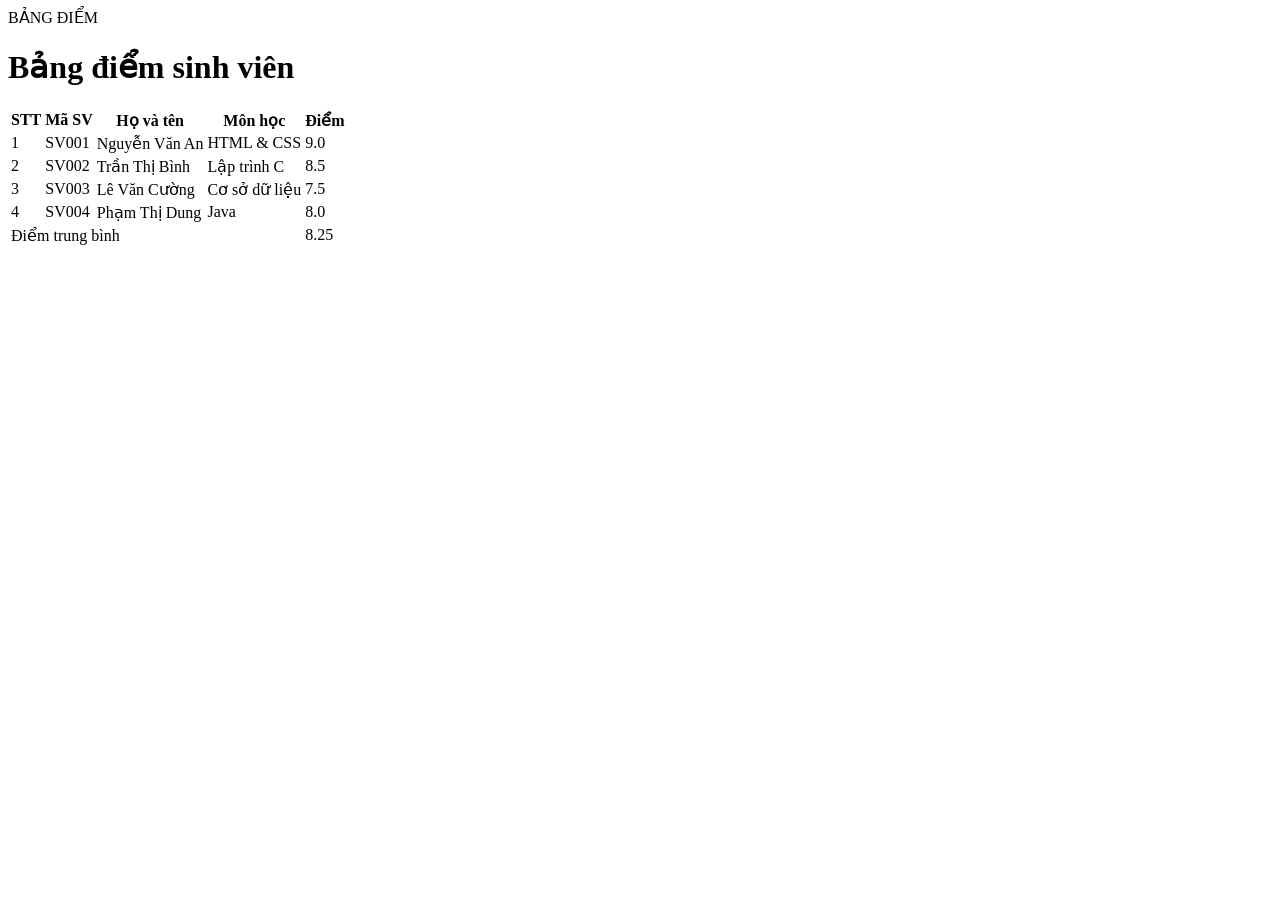
==== bai2.html @ 8a94c000 "Create bai2.html for student score table" ====
<!DOCTYPE html>
<html lang="vi">
<head>
    <meta charset="UTF-8">
    <meta name="viewport" content="width=device-width, initial-scale=1.0">
    <title>Bảng điểm sinh viên</title>
    <link rel="stylesheet" href="style.css">
</head>

<body>
    <div class="table-container">
        <span class="table-label">BẢNG ĐIỂM</span>

        <h1>Bảng điểm sinh viên</h1>

        <table class="score-table">
            <thead>
                <tr>
                    <th>STT</th>
                    <th>Mã SV</th>
                    <th>Họ và tên</th>
                    <th>Môn học</th>
                    <th>Điểm</th>
                </tr>
            </thead>

            <tbody>
                <tr>
                    <td>1</td>
                    <td>SV001</td>
                    <td>Nguyễn Văn An</td>
                    <td>HTML & CSS</td>
                    <td>9.0</td>
                </tr>

                <tr>
                    <td>2</td>
                    <td>SV002</td>
                    <td>Trần Thị Bình</td>
                    <td>Lập trình C</td>
                    <td>8.5</td>
                </tr>

                <tr>
                    <td>3</td>
                    <td>SV003</td>
                    <td>Lê Văn Cường</td>
                    <td>Cơ sở dữ liệu</td>
                    <td>7.5</td>
                </tr>

                <tr>
                    <td>4</td>
                    <td>SV004</td>
                    <td>Phạm Thị Dung</td>
                    <td>Java</td>
                    <td>8.0</td>
                </tr>

                <tr class="average-row">
                    <td colspan="4">Điểm trung bình</td>
                    <td>8.25</td>
                </tr>
            </tbody>
        </table>
    </div>
</body>
</html>
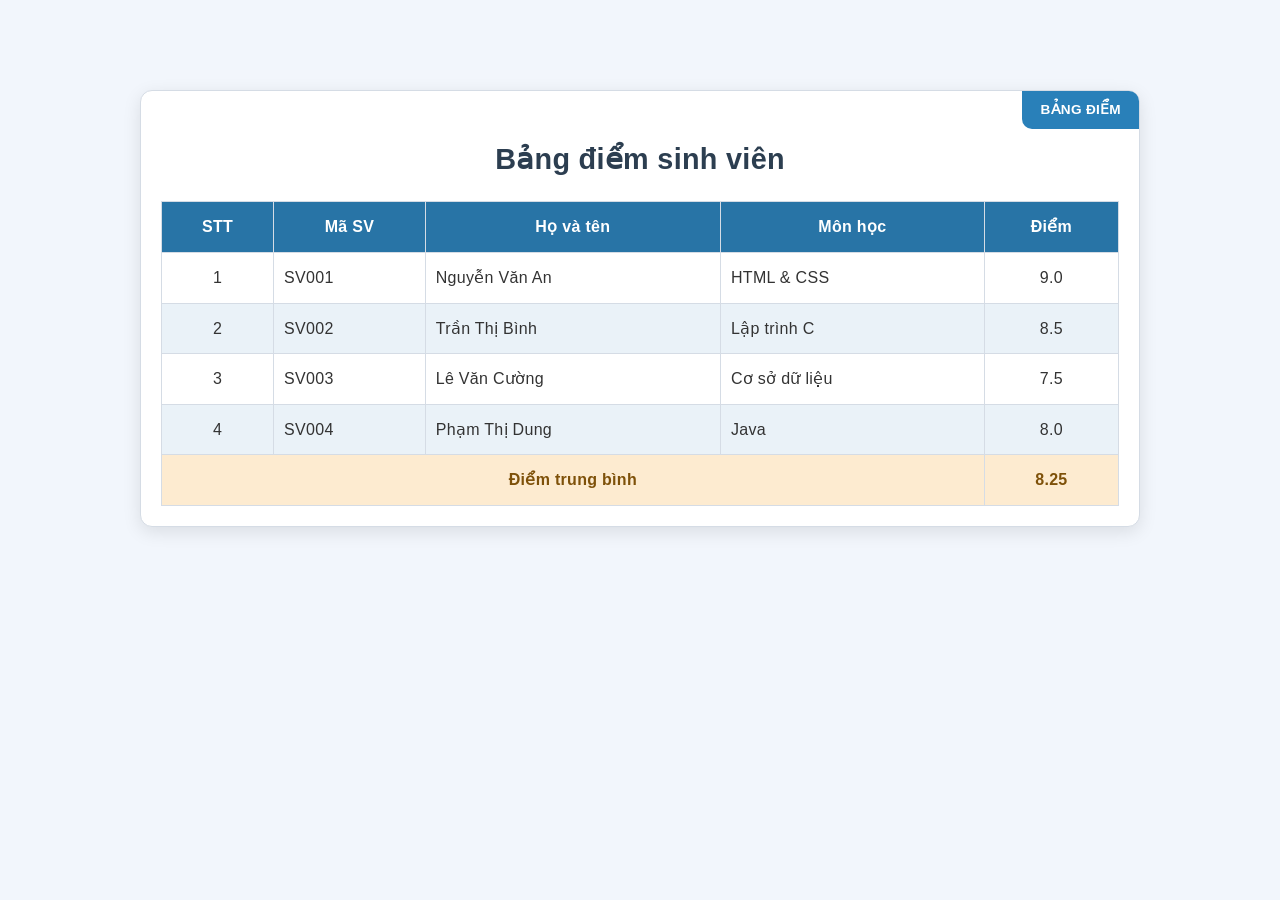
==== commit 284b999c: "Remove empty line at the beginning of bai2.html" ====
--- a/bai2.html
+++ b/bai2.html
@@ -1,4 +1,3 @@
-
 <!DOCTYPE html>
 <html lang="vi">
 <head>
--- a/style.css
+++ b/style.css
@@ -0,0 +1,371 @@
+
+/* =====================================
+   1. CSS CHUNG
+===================================== */
+
+* {
+    box-sizing: border-box;
+}
+
+body {
+    font-family: Arial, Helvetica, sans-serif;
+    font-size: 16px;
+    color: #333333;
+    background-color: #f2f6fc;
+    line-height: 1.6;
+    letter-spacing: 0.3px;
+    margin: 0;
+    padding: 30px 15px;
+}
+
+/* Group selector */
+h1, h2 {
+    text-align: center;
+    color: #2c3e50;
+}
+
+/* Element selector */
+p {
+    font-size: 1rem;
+    margin: 10px 0;
+}
+
+/* =====================================
+   2. BÀI 1 - PROFILE CARD
+===================================== */
+
+.profile {
+    width: 90%;
+    max-width: 600px;
+    margin: 20px auto;
+    padding: 30px;
+    border: 1px solid #d5dce5;
+    border-radius: 16px;
+    background-color: #ffffff;
+    box-shadow: 0 6px 20px rgba(0, 0, 0, 0.12);
+}
+
+/* Background gradient cho tiêu đề */
+.profile h1 {
+    color: white;
+    background-image: linear-gradient(
+        to right,
+        #3498db,
+        #8e44ad
+    );
+    padding: 18px;
+    border-radius: 10px;
+    font-size: 1.8rem;
+}
+
+/* ID selector */
+#avatar {
+    display: block;
+    width: 150px;
+    height: 150px;
+    object-fit: cover;
+    border-radius: 50%;
+    border: 4px solid #3498db;
+    margin: 20px auto;
+}
+
+/* Descendant selector */
+.profile p {
+    color: #444444;
+    font-size: 1rem;
+    line-height: 1.8;
+}
+
+/* Inline CSS trong HTML sẽ đổi màu họ tên */
+
+.hobbies {
+    list-style-type: square;
+    padding-left: 25px;
+}
+
+.hobbies li {
+    margin: 8px 0;
+    padding: 10px;
+    border-radius: 6px;
+    transition: background-color 0.3s, color 0.3s;
+}
+
+.hobbies li:hover {
+    background-color: #d6eaf8;
+    color: #154360;
+}
+
+a {
+    color: #2980b9;
+    text-decoration: none;
+    font-weight: bold;
+}
+
+a:hover {
+    color: #e74c3c;
+    text-decoration: underline;
+}
+
+/* =====================================
+   3. BÀI 2 - BẢNG ĐIỂM
+===================================== */
+
+.table-container {
+    position: relative;
+    width: 95%;
+    max-width: 1000px;
+    margin: 60px auto 30px;
+    padding: 35px 20px 20px;
+    background-color: #ffffff;
+    border: 1px solid #d5dce5;
+    border-radius: 12px;
+    box-shadow: 0 5px 18px rgba(0, 0, 0, 0.1);
+}
+
+.table-container h1 {
+    margin-top: 10px;
+    font-size: 1.8rem;
+}
+
+/* Position absolute cho nhãn */
+.table-label {
+    position: absolute;
+    top: 0;
+    right: 0;
+    padding: 8px 18px;
+    background-color: #2980b9;
+    color: white;
+    font-size: 0.85rem;
+    font-weight: bold;
+    border-radius: 0 10px 0 10px;
+}
+
+.score-table {
+    width: 100%;
+    max-width: 100%;
+    margin: auto;
+    border-collapse: collapse;
+    font-size: 1rem;
+}
+
+.score-table th,
+.score-table td {
+    border: 1px solid #d5dce5;
+    padding: 12px 10px;
+    text-align: left;
+}
+
+/* Dòng tiêu đề */
+.score-table thead th {
+    background-color: #2874a6;
+    color: #ffffff;
+    text-align: center;
+    font-weight: bold;
+}
+
+/* Căn giữa cột STT */
+.score-table th:first-child,
+.score-table td:first-child {
+    text-align: center;
+}
+
+/* Căn giữa cột Điểm */
+.score-table th:last-child,
+.score-table td:last-child {
+    text-align: center;
+}
+
+/* Xen kẽ dòng chẵn và lẻ */
+.score-table tbody tr:nth-child(odd) {
+    background-color: #ffffff;
+}
+
+.score-table tbody tr:nth-child(even) {
+    background-color: #eaf2f8;
+}
+
+/* Hover trên từng dòng */
+.score-table tbody tr:hover {
+    background-color: #d4efdf;
+}
+
+/* Dòng điểm trung bình */
+.score-table tbody tr.average-row {
+    background-color: #fdebd0;
+    color: #7e5109;
+    font-weight: bold;
+}
+
+/* =====================================
+   4. BÀI 3 - FORM ĐĂNG KÝ
+===================================== */
+
+.form-container {
+    position: relative;
+    width: 95%;
+    max-width: 700px;
+    margin: 60px auto 30px;
+    padding: 45px 30px 30px;
+    background-color: #ffffff;
+    border: 1px solid #d5dce5;
+    border-radius: 14px;
+    box-shadow: 0 6px 20px rgba(0, 0, 0, 0.12);
+}
+
+.form-container h1 {
+    margin-bottom: 25px;
+    font-size: 1.8rem;
+}
+
+/* Nhãn ĐĂNG KÝ MỚI */
+.form-label {
+    position: absolute;
+    top: 0;
+    right: 0;
+    padding: 8px 16px;
+    color: white;
+    background-color: #8e44ad;
+    font-size: 0.85rem;
+    font-weight: bold;
+    border-radius: 0 12px 0 10px;
+}
+
+/* Flexbox cho họ tên và email */
+.form-row {
+    display: flex;
+    gap: 16px;
+    flex-wrap: wrap;
+}
+
+.form-row .form-group {
+    flex: 1 1 220px;
+    min-width: 0;
+}
+
+.form-group {
+    margin-bottom: 18px;
+}
+
+.form-group > label {
+    display: block;
+    margin-bottom: 6px;
+    font-weight: bold;
+    color: #34495e;
+}
+
+/* Các trường nhập liệu có kích thước thống nhất */
+.form-group input:not([type="radio"]):not([type="checkbox"]),
+.form-group select,
+.form-group textarea {
+    display: block;
+    width: 100%;
+    padding: 11px 12px;
+    border: 1px solid #bdc3c7;
+    border-radius: 7px;
+    background-color: #fbfcfc;
+    font-family: inherit;
+    font-size: 1rem;
+    transition: border-color 0.3s, box-shadow 0.3s;
+}
+
+/* Focus selector */
+.form-group input:focus,
+.form-group select:focus,
+.form-group textarea:focus {
+    outline: none;
+    border-color: #3498db;
+    box-shadow: 0 0 0 3px rgba(52, 152, 219, 0.2);
+    background-color: #ffffff;
+}
+
+.form-group textarea {
+    resize: vertical;
+}
+
+/* Radio và checkbox nằm ngang */
+.options {
+    display: flex;
+    flex-wrap: wrap;
+    align-items: center;
+    gap: 12px 22px;
+}
+
+.options label {
+    display: inline-flex;
+    align-items: center;
+    gap: 6px;
+    font-weight: normal;
+    cursor: pointer;
+}
+
+.options input {
+    accent-color: #2980b9;
+}
+
+/* Flexbox cho các nút */
+.form-buttons {
+    display: flex;
+    justify-content: center;
+    gap: 15px;
+    margin-top: 25px;
+}
+
+.form-buttons button {
+    padding: 12px 28px;
+    border: none;
+    border-radius: 7px;
+    background-color: #2980b9;
+    color: white;
+    font-size: 1rem;
+    font-weight: bold;
+    cursor: pointer;
+    transition: background-color 0.3s, transform 0.2s;
+}
+
+/* Hover selector cho nút */
+.form-buttons button:hover {
+    background-color: #1a5276;
+    transform: translateY(-2px);
+}
+
+.form-buttons .reset-button {
+    background-color: #7f8c8d;
+}
+
+.form-buttons .reset-button:hover {
+    background-color: #566573;
+}
+
+/* Responsive cho điện thoại */
+@media (max-width: 480px) {
+    body {
+        padding: 15px 8px;
+    }
+
+    .profile,
+    .table-container,
+    .form-container {
+        width: 100%;
+        padding: 25px 15px;
+    }
+
+    .profile h1,
+    .form-container h1,
+    .table-container h1 {
+        font-size: 1.4rem;
+    }
+
+    .score-table {
+        font-size: 0.8rem;
+    }
+
+    .score-table th,
+    .score-table td {
+        padding: 8px 5px;
+        overflow-wrap: anywhere;
+    }
+
+    .form-buttons button {
+        padding: 10px 18px;
+    }
+}
